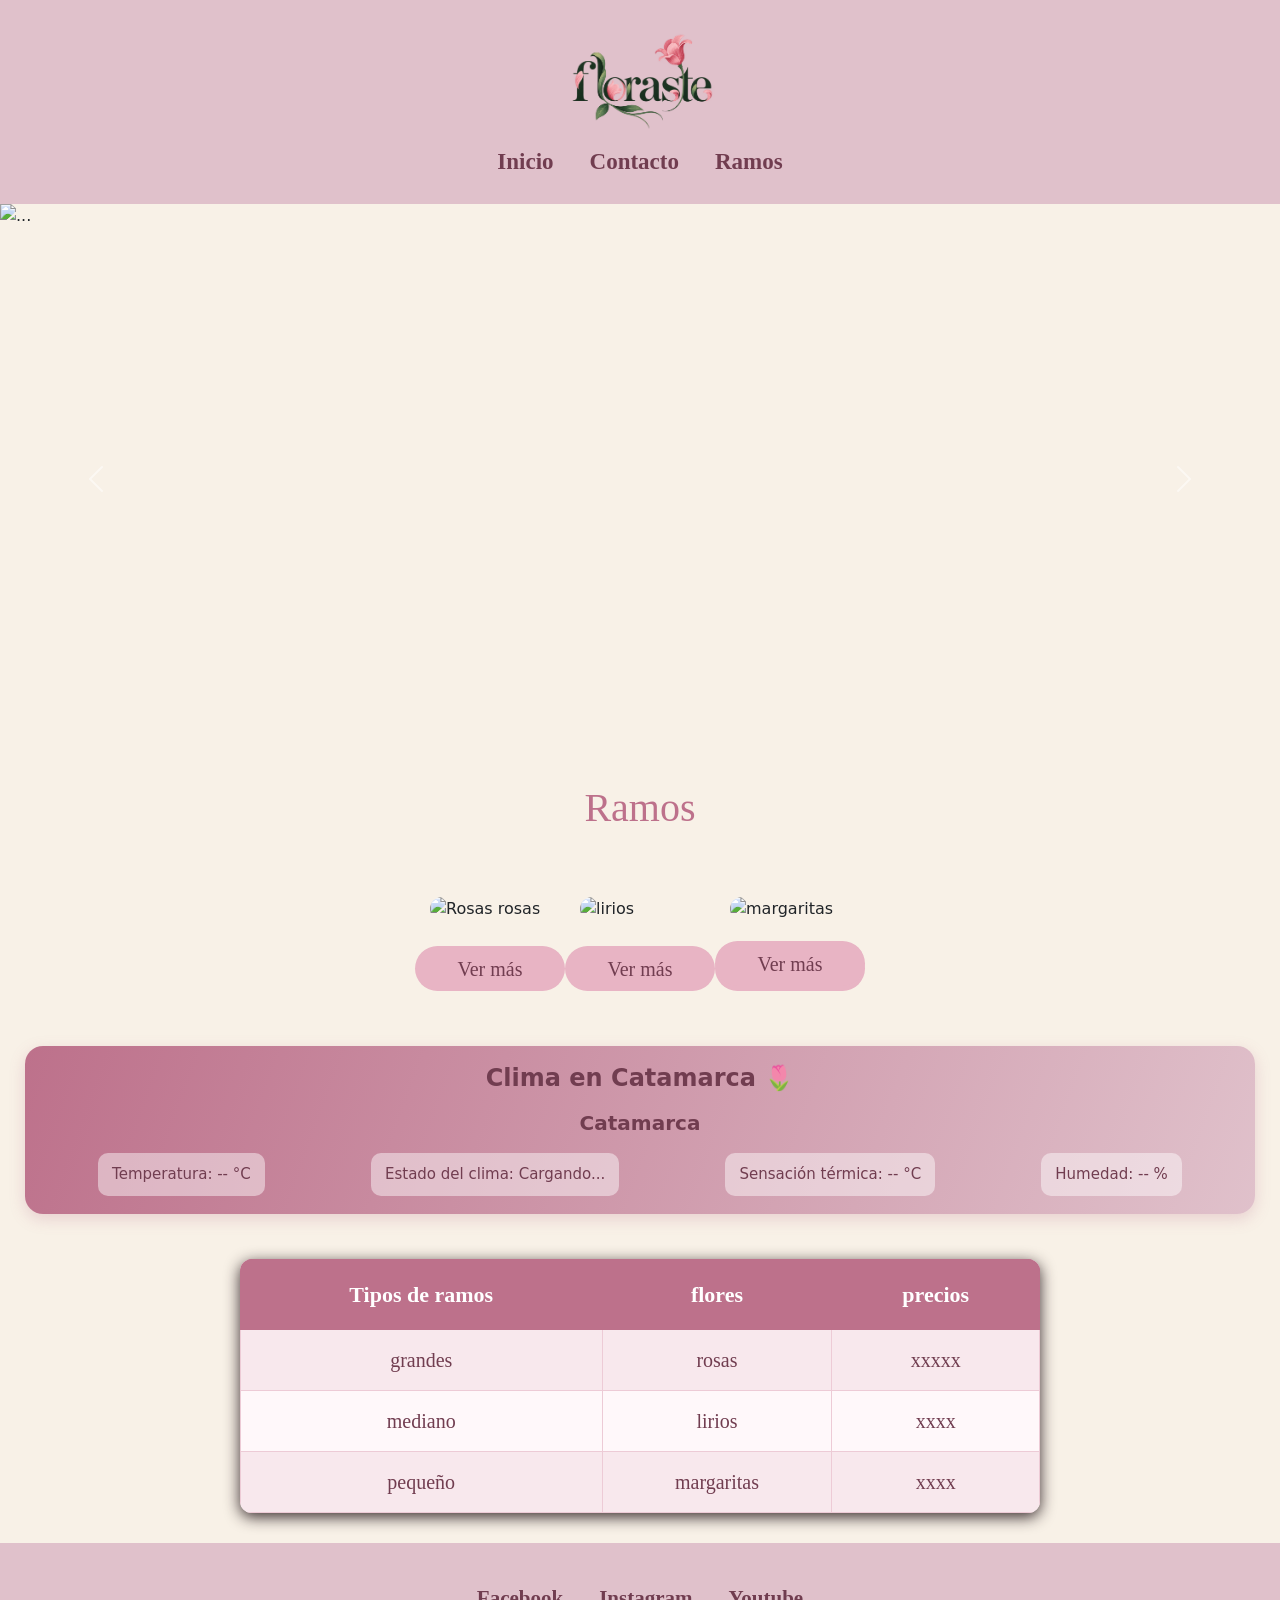
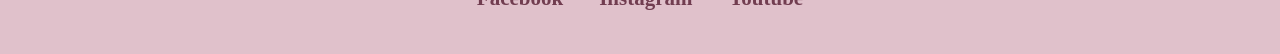
==== index.html @ cd7717e3 "Primer commit - Proyecto Floreria" ====
<!DOCTYPE html>
<html lang="en">

<head>
    <meta charset="UTF-8">
    <meta name="viewport" content="width=, initial-scale=1.0">
    <title>Floreria</title>
    <link href="https://cdn.jsdelivr.net/npm/bootstrap@5.3.8/dist/css/bootstrap.min.css" rel="stylesheet"
        integrity="sha384-sRIl4kxILFvY47J16cr9ZwB07vP4J8+LH7qKQnuqkuIAvNWLzeN8tE5YBujZqJLB" crossorigin="anonymous">
    <link rel="stylesheet" href="pagescss/header.css">
    <link rel="stylesheet" href="pagescss/index.css">
</head>

<body>
    <header>
        <nav class="logo">
            <a href="./index.html">
                <img src="./img/image.png" alt="Logo">
            </a>
        </nav>

        <nav class="pages">
            <a href="./index.html">Inicio</a>
            <a href="./pages/contacto.html">Contacto</a>
            <a href="./pages/ramos.html">Ramos</a>
        </nav>
    </header>


    <main>
        <section class="carrusel">
            <div id="carouselExample" class="carousel slide" data-bs-ride="carousel" data-bs-interval="2000">
                <div class="carousel-inner">
                    <div class="carousel-item active">
                        <img src="https://images.pexels.com/photos/3302498/pexels-photo-3302498.jpeg"
                            class="d-block w-100" alt="...">
                    </div>
                    <div class="carousel-item">
                        <img src="https://images.pexels.com/photos/31497181/pexels-photo-31497181.jpeg"
                            class="d-block w-100" alt="...">
                    </div>
                    <div class="carousel-item">
                        <img src="https://images.pexels.com/photos/5410130/pexels-photo-5410130.jpeg"
                            class="d-block w-100" alt="...">
                    </div>
                    <div class="carousel-item">
                        <img src="https://images.pexels.com/photos/35664674/pexels-photo-35664674.jpeg"
                            class="d-block w-100" alt="...">
                    </div>
                </div>
                <button class="carousel-control-prev" type="button" data-bs-target="#carouselExample"
                    data-bs-slide="prev">
                    <span class="carousel-control-prev-icon" aria-hidden="true"></span>
                    <span class="visually-hidden">Previous</span>
                </button>
                <button class="carousel-control-next" type="button" data-bs-target="#carouselExample"
                    data-bs-slide="next">
                    <span class="carousel-control-next-icon" aria-hidden="true"></span>
                    <span class="visually-hidden">Next</span>
                </button>
            </div>
        </section>
        <!-- productos -->
        <section class="productos">
            <h2>Ramos</h2>
            <div class="articulos">
                <article>
                    <img src="https://i.pinimg.com/736x/60/96/48/609648e10360ee200fb254cff6086fb3.jpg" alt="Rosas rosas"
                        width="300">

                    <a href="./pages/ramos.html" class="btn-productos">Ver más</a>

                </article>

                <article>
                    <img src="https://i.pinimg.com/736x/7d/55/8c/7d558c47a3b1468fc55b608aba9eee96.jpg" alt="lirios"
                        width="300">

                    <a href="./pages/ramos.html" class="btn-productos">Ver más</a>

                </article>

                <article>
                    <img src="https://i.pinimg.com/736x/e2/89/d9/e289d97db90c64d6e868f7fc60661457.jpg" alt="margaritas"
                        width="300">
                    <div class="btn-productos">

                        <a href="./pages/ramos.html" class="btn-productos">Ver más</a>



                    </div>


                </article>
            </div>

        </section>


        <!-- Sección del clima de Catamarca -->
        <section class="seccion-clima">
            <div class="card-clima">

                <h2>Clima en Catamarca 🌷</h2>

                <h3 id="ciudad">Catamarca</h3>

                <p id="temperatura">Temperatura: -- °C</p>
                <p id="descripcion">Estado del clima: Cargando...</p>
                <p id="sensacion">Sensación térmica: -- °C</p>
                <p id="humedad">Humedad: -- %</p>

            </div>
        </section>

        <!-- tabla de los tamaños -->
        <section class="tabla">
            <table>
                <tr>
                    <th>Tipos de ramos</th>
                    <th>flores</th>
                    <th>precios</th>

                </tr>
                <tr>
                    <td>grandes</td>
                    <td>rosas</td>
                    <td>xxxxx</td>

                </tr>
                <tr>
                    <td>mediano</td>
                    <td>lirios</td>
                    <td>xxxx</td>

                </tr>
                <tr>
                    <td>pequeño</td>
                    <td>margaritas</td>
                    <td>xxxx</td>

                </tr>

            </table>
        </section>

    </main>

    <footer>
        <nav class="enlaces">
            <a href="https://www.facebook.com/?locale=es_LA" target="_blank">Facebook</a>
            <a href="https://www.instagram.com/" target="_blank">Instagram</a>
            <a href="https://youtube.com" target="_blank">Youtube</a>
        </nav>
    </footer>

</body>
<script src="./pagesjs/clima.js"></script>
<script src="https://cdn.jsdelivr.net/npm/bootstrap@5.3.8/dist/js/bootstrap.bundle.min.js"
    integrity="sha384-FKyoEForCGlyvwx9Hj09JcYn3nv7wiPVlz7YYwJrWVcXK/BmnVDxM+D2scQbITxI"
    crossorigin="anonymous"></script>

</html>
---- pagescss/header.css ----
* {                        
    padding: 0;            
    margin: 0;             
    text-decoration: 0;    
    box-sizing: border-box;
}                          
body {                            
    background-color: #F8F1E7;
}                             

/* header */ 
header {                                  
    display: flex;                         
    flex-direction: column;                
    align-items: center;                   
    padding: 15px 20px;                    
    background-color:rgb(224, 193, 203);
}                                          
                                           
                                      
.logo img {                                
    width: 150px;                          
    height: auto;                          
    display: block;                        
    margin: 0 auto 0;                   
}                                          

.pages {                                                                                                  
    display: flex;                                                                                        
    padding: 0px;                                                                                                                                                        
    justify-content: center;                                                                              
    font-family: 'Trebuchet MS', 'Lucida Sans Unicode', 'Lucida Grande', 'Lucida Sans', Arial, sans-serif;                                                                                                     
}                                                                                                         
                                                                                                                                                                                                            
.pages a {
    color: #713d50;
    text-decoration: none;
    margin: 10px 18px;
    font-family: 'Cormorant Garamond', serif;
    font-size: 23px;
    font-weight: 600;
    transition: 0.3s;
}

.pages a:hover {
    color: #bd718b;
}   


/* footer */                                 
.enlaces {                                                                                                            
    display: flex;                                                                                                   
    justify-content: center;                                                                                                                       
    align-items: center;                                                                                                                                                                                        
    flex-wrap: wrap;                                                                                                 
    padding: 30px;                                                                                                    
    background-color: rgb(224, 193, 203);                                                                            
    font-family: 'Cormorant Garamond', serif;
}                                            
.enlaces a {                                 
    color: #713d50;                          
    text-decoration: none;                   
    margin: 10px 18px;                       
    font-size: 21px;                         
    font-weight: 600;                        
    transition: 0.3s;                        
}                                                                                                                                
.enlaces a:hover {                           
    color: white;                            
}
---- pagescss/index.css ----
* {
    padding: 0;
    margin: 0;
    text-decoration: 0;
    box-sizing: border-box;
}
body {
    background-color: #F8F1E7;
}
/* header */
header {                                                                                                                  
    display: flex;                                                                                                        
    flex-direction: column;                                                                                               
    align-items: center;                                                                                                  
    padding: 15px 20px;                                                                                                   
    background-color:rgb(224, 193, 203);                                                                                  
}                                                                                                                         
                                                                                                                                                                                                                                              
.logo img {                                                                                                               
    width: 150px;                                                                                                         
    height: auto;                                                                                                         
    display: block;                                                                                                       
    margin: 0 auto 0;                                                                                                     
}                                                                                                                         
                                                                                                                                                                                                                                       
.pages {                                                                                                                  
    display: flex;                                                                                                        
    padding: 0px;                                                                                                         
    justify-content: center;                                                                                              
    font-family: 'Trebuchet MS', 'Lucida Sans Unicode', 'Lucida Grande', 'Lucida Sans', Arial, sans-serif;                
}                                                                                                                         
                                                                                                                    
.pages a {                                                                                                                
    color: #713d50;                                                                                                       
    text-decoration: none;                                                                                                
    margin: 10px 18px;                                                                                                    
    font-family: 'Cormorant Garamond', serif;                                                                             
    font-size: 23px;                                                                                                      
    font-weight: 600;                                                                                                     
    transition: 0.3s;                                                                                                     
}                                                                                                                         
                                                                                                                          
                                                                                                                          
.pages a:hover {                                                                                                          
    color: #bd718b;                                                                                                       
}                                                                                                                         


/* carrousel */
.carrusel {
    width: 100%;
    margin: 0 auto;
}

.carousel-item img {
    width: 100%;
    height: 550px;
    object-fit: cover;
}

/* articulos */
.productos h2 {
    text-align: center;
    color: #bd718b;
    font-family: 'Georgia', serif;
    font-size: 40px;
    margin: 30px 0;
    font-weight: normal;
}
.articulos {
    display: flex;
    flex-wrap: wrap;
    align-items: center;
    justify-content: center;
    padding: 20px;
}

.articulos img {
    margin: 15px;
    border-radius: 30px;
}

/* botones */
.btn-productos {
    display: flex;
    justify-content: center;
    align-items: center;
    width: 150px;
    height: 45px;
    background-color: #e8b4c4;
    border-radius: 25px;
    border: none;
    margin: 10px auto 20px;
}

.btn-productos {
    display: flex;
    text-decoration:none;
    justify-content: center;
    align-items: center;
    width: 150px;
    height: 45px;
    margin: 10px auto 20px;
    background-color: #e8b4c4;
    color: #713d50;
    border: none;
    border-radius: 25px;
    font-family: 'Cormorant Garamond', serif;
    font-size: 20px;
    cursor: pointer;
    transition: 0.3s;
}

.btn-productos:hover {
    background-color: #bd718b;
    color: white;
}

/* SECCIÓN DEL CLIMA */
.seccion-clima {
    background: #F8F1E7;
    padding: 15px 25px;
}

/* TARJETA RECTANGULAR */
.card-clima {
    width: 100%;
    max-width: 100%;
    margin: 0 auto;
    padding: 18px 30px;

    /* Degradado rosa */
    background: linear-gradient(110deg, #BD718B, #E0C1CB);
    color: #713D50;

    border-radius: 18px;
    box-shadow: 0 5px 15px rgba(189, 113, 139, 0.25);

    display: flex;
    flex-wrap: wrap;
    align-items: center;
    justify-content: space-around;
    gap: 10px 20px;

    transition: transform 0.3s ease;
}

.card-clima:hover {
    transform: translateY(-3px);
}

/* CIUDAD */
.card-clima h3 {
    width: 100%;
    color: #713D50;
    text-align: center;
    font-size: 20px;
    margin: 0 0 8px;
    font-weight: 600;
}

/* DATOS DEL CLIMA */
.card-clima p {
    margin: 0;
    padding: 10px 14px;
    font-size: 15px;

    background: rgba(255, 255, 255, 0.45);
    color: #713D50;

    border-radius: 10px;
}

/* TÍTULO DE LA SECCIÓN */
.card-clima h2 {
    width: 100%;
    color: #713D50;
    text-align: center;
    font-size: 24px;
    font-weight: bold;
    margin: 0 0 8px;
}
/* CELULARES */
@media (max-width: 600px) {
    .seccion-clima {
        padding: 12px;
    }

    .card-clima {
        padding: 18px 12px;
        justify-content: center;
        gap: 10px;
    }

    .card-clima h3 {
        width: 100%;
        text-align: center;
    }

    .card-clima p {
        font-size: 13px;
        padding: 8px 10px;
    }
}


/* tabla de precios */
.tabla {
    display: flex;
    justify-content: center;
    padding: 30px 15px;
}

.tabla table {
    width: 80%;
    max-width: 800px;
    border-collapse: collapse;
    font-family: 'Cormorant Garamond', serif;
    font-size: 20px;
    text-align: center;
    background-color: #fff8fa;
    border-radius: 12px;
    overflow: hidden;
    box-shadow: 0 4px 15px rgba(32, 18, 22, 0.886);
}

/* encabezados */
.tabla th {
    background-color: #bd718b;
    color: white;
    padding: 18px;
    font-size: 22px;
    font-weight: 600;
    border: 1px solid #bd718b;
}

/* celdas */
.tabla td {
    padding: 15px;
    color: #713d50;
    border: 1px solid #edcbd6;
}

/* filas alternadas */
.tabla tr:nth-child(even) {
    background-color: #f8e8ed;
}

/* efecto al pasar el mouse */
.tabla tr:hover {
    background-color: #f0d2dd;
    transition: 0.3s;
}

/* footer */
.enlaces {
    display: flex;
    justify-content: center;
    align-items: center;
    flex-wrap: wrap;
    padding: 30px;
    background-color: rgb(224, 193, 203);
    font-family: 'Cormorant Garamond', serif;
}
.enlaces a {
    color: #713d50;
    text-decoration: none;
    margin: 10px 18px;
    font-size: 21px;
    font-weight: 600;
    transition: 0.3s;
}

.enlaces a:hover {
    color: white;
}
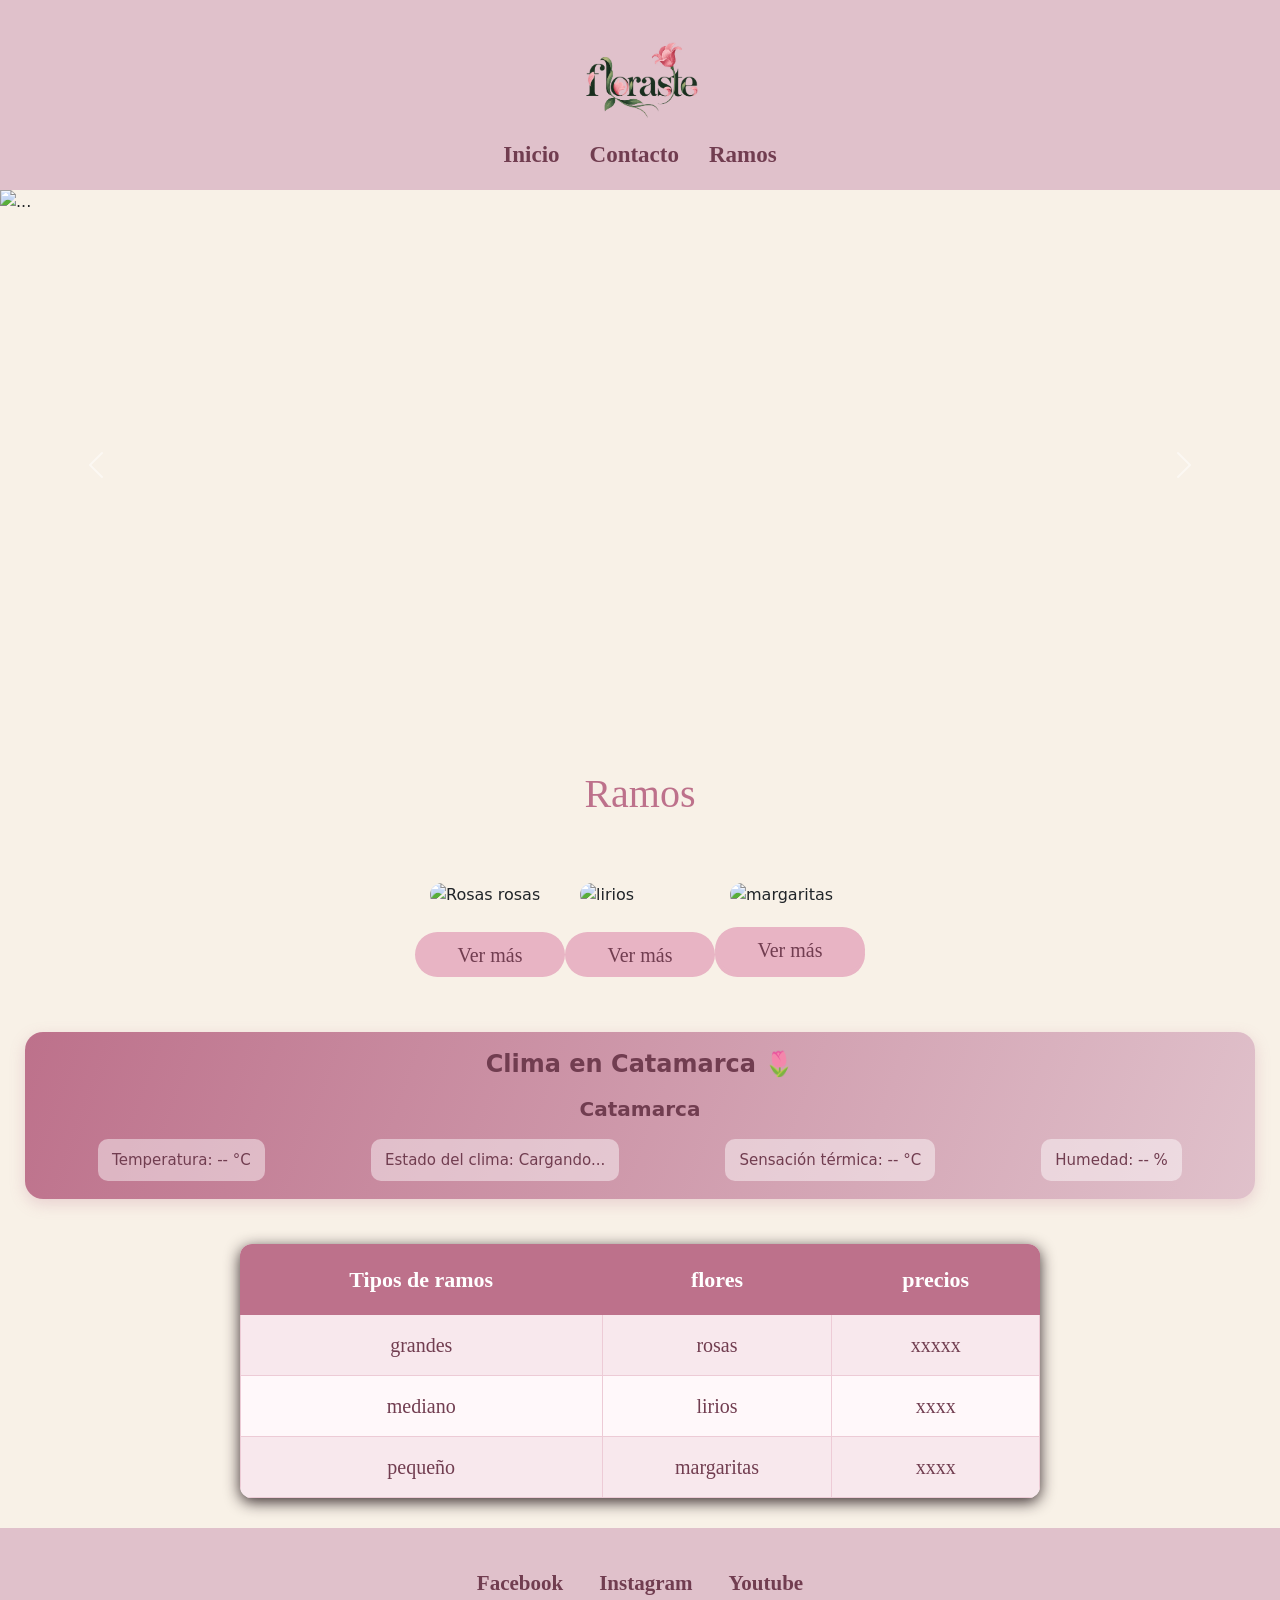
==== commit 74ee4a45: "Se agrega el media en la sección de catálogo y del inicio" ====
--- a/index.html
+++ b/index.html
@@ -12,21 +12,19 @@
 </head>
 
 <body>
-    <header>
-        <nav class="logo">
-            <a href="./index.html">
-                <img src="./img/image.png" alt="Logo">
-            </a>
-        </nav>
-
-        <nav class="pages">
-            <a href="./index.html">Inicio</a>
-            <a href="./pages/contacto.html">Contacto</a>
-            <a href="./pages/ramos.html">Ramos</a>
-        </nav>
-    </header>
-
-
+   <header>                                             
+       <nav class="logo">                               
+           <a href="../index.html">                     
+               <img src="../img/image.png" alt="Logo">  
+           </a>                                         
+       </nav>                                           
+       <nav class="pages">                              
+           <a href="../index.html">Inicio</a>           
+           <a href="../pages/contacto.html">Contacto</a>
+           <a href="../pages/ramos.html">Ramos</a>      
+       </nav>                                           
+   </header>                                            
+  
     <main>
         <section class="carrusel">
             <div id="carouselExample" class="carousel slide" data-bs-ride="carousel" data-bs-interval="2000">
--- a/pagescss/header.css
+++ b/pagescss/header.css
@@ -8,43 +8,330 @@
     background-color: #F8F1E7;
 }                             
 
-/* header */ 
-header {                                  
-    display: flex;                         
-    flex-direction: column;                
-    align-items: center;                   
-    padding: 15px 20px;                    
-    background-color:rgb(224, 193, 203);
-}                                          
-                                           
-                                      
-.logo img {                                
-    width: 150px;                          
-    height: auto;                          
-    display: block;                        
-    margin: 0 auto 0;                   
-}                                          
-
-.pages {                                                                                                  
-    display: flex;                                                                                        
-    padding: 0px;                                                                                                                                                        
-    justify-content: center;                                                                              
-    font-family: 'Trebuchet MS', 'Lucida Sans Unicode', 'Lucida Grande', 'Lucida Sans', Arial, sans-serif;                                                                                                     
-}                                                                                                         
-                                                                                                                                                                                                            
+/* HEADER GENERAL */
+header {
+    width: 100%;
+    height: 190px;
+    padding: 12px 20px;
+    background-color: rgb(224, 193, 203);
+
+    display: flex;
+    flex-direction: column;
+    align-items: center;
+    justify-content: center;
+
+    box-sizing: border-box;
+    flex-shrink: 0;
+}
+
+/* LOGO */
+.logo {
+    margin: 0;
+    padding: 0;
+    line-height: 0;
+}
+
+.logo img {
+    width: 120px;
+    height: 120px;
+    object-fit: contain;
+    display: block;
+}
+
+/* MENÚ DE NAVEGACIÓN */
+.pages {
+    width: 100%;
+    min-height: 40px;
+
+    display: flex;
+    justify-content: center;
+    align-items: center;
+    gap: 30px;
+
+    margin: 0;
+    padding: 0;
+}
+
 .pages a {
     color: #713d50;
     text-decoration: none;
-    margin: 10px 18px;
     font-family: 'Cormorant Garamond', serif;
     font-size: 23px;
     font-weight: 600;
-    transition: 0.3s;
+    line-height: 1.2;
+    margin: 0;
+    transition: color 0.3s;
 }
 
 .pages a:hover {
     color: #bd718b;
-}   
+}
+
+/* TABLETS Y CELULARES */
+@media (max-width: 600px) {
+    header {
+        height: 160px;
+        padding: 10px;
+    }
+
+    .logo img {
+        width: 95px;
+        height: 95px;
+    }
+
+    .pages {
+        gap: 20px;
+        min-height: 35px;
+    }
+
+    .pages a {
+        font-size: 19px;
+    }
+}
+                                                      
+/* HEADER GENERAL */
+header {
+    width: 100%;
+    height: 190px;
+    padding: 12px 20px;
+    background-color: rgb(224, 193, 203);
+
+    display: flex;
+    flex-direction: column;
+    align-items: center;
+    justify-content: center;
+
+    box-sizing: border-box;
+    flex-shrink: 0;
+}
+
+/* LOGO */
+.logo {
+    margin: 0;
+    padding: 0;
+    line-height: 0;
+}
+
+.logo img {
+    width: 120px;
+    height: 120px;
+    object-fit: contain;
+    display: block;
+}
+
+/* MENÚ DE NAVEGACIÓN */
+.pages {
+    width: 100%;
+    min-height: 40px;
+
+    display: flex;
+    justify-content: center;
+    align-items: center;
+    gap: 30px;
+
+    margin: 0;
+    padding: 0;
+}
+
+.pages a {
+    color: #713d50;
+    text-decoration: none;
+    font-family: 'Cormorant Garamond', serif;
+    font-size: 23px;
+    font-weight: 600;
+    line-height: 1.2;
+    margin: 0;
+    transition: color 0.3s;
+}
+
+.pages a:hover {
+    color: #bd718b;
+}
+
+/* TABLETS Y CELULARES */
+@media (max-width: 600px) {
+    header {
+        height: 160px;
+        padding: 10px;
+    }
+
+    .logo img {
+        width: 95px;
+        height: 95px;
+    }
+
+    .pages {
+        gap: 20px;
+        min-height: 35px;
+    }
+
+    .pages a {
+        font-size: 19px;
+    }
+}
+                                                                                            
+/* HEADER GENERAL */
+header {
+    width: 100%;
+    height: 190px;
+    padding: 12px 20px;
+    background-color: rgb(224, 193, 203);
+
+    display: flex;
+    flex-direction: column;
+    align-items: center;
+    justify-content: center;
+
+    box-sizing: border-box;
+    flex-shrink: 0;
+}
+
+/* LOGO */
+.logo {
+    margin: 0;
+    padding: 0;
+    line-height: 0;
+}
+
+.logo img {
+    width: 120px;
+    height: 120px;
+    object-fit: contain;
+    display: block;
+}
+
+/* MENÚ DE NAVEGACIÓN */
+.pages {
+    width: 100%;
+    min-height: 40px;
+
+    display: flex;
+    justify-content: center;
+    align-items: center;
+    gap: 30px;
+
+    margin: 0;
+    padding: 0;
+}
+
+.pages a {
+    color: #713d50;
+    text-decoration: none;
+    font-family: 'Cormorant Garamond', serif;
+    font-size: 23px;
+    font-weight: 600;
+    line-height: 1.2;
+    margin: 0;
+    transition: color 0.3s;
+}
+
+.pages a:hover {
+    color: #bd718b;
+}
+
+/* TABLETS Y CELULARES */
+@media (max-width: 600px) {
+    header {
+        height: 160px;
+        padding: 10px;
+    }
+
+    .logo img {
+        width: 95px;
+        height: 95px;
+    }
+
+    .pages {
+        gap: 20px;
+        min-height: 35px;
+    }
+
+    .pages a {
+        font-size: 19px;
+    }
+}
+                                                                                         
+/* HEADER GENERAL */
+header {
+    width: 100%;
+    height: 190px;
+    padding: 12px 20px;
+    background-color: rgb(224, 193, 203);
+
+    display: flex;
+    flex-direction: column;
+    align-items: center;
+    justify-content: center;
+
+    box-sizing: border-box;
+    flex-shrink: 0;
+}
+
+/* LOGO */
+.logo {
+    margin: 0;
+    padding: 0;
+    line-height: 0;
+}
+
+.logo img {
+    width: 120px;
+    height: 120px;
+    object-fit: contain;
+    display: block;
+}
+
+/* MENÚ DE NAVEGACIÓN */
+.pages {
+    width: 100%;
+    min-height: 40px;
+
+    display: flex;
+    justify-content: center;
+    align-items: center;
+    gap: 30px;
+
+    margin: 0;
+    padding: 0;
+}
+
+.pages a {
+    color: #713d50;
+    text-decoration: none;
+    font-family: 'Cormorant Garamond', serif;
+    font-size: 23px;
+    font-weight: 600;
+    line-height: 1.2;
+    margin: 0;
+    transition: color 0.3s;
+}
+
+.pages a:hover {
+    color: #bd718b;
+}
+
+/* TABLETS Y CELULARES */
+@media (max-width: 600px) {
+    header {
+        height: 160px;
+        padding: 10px;
+    }
+
+    .logo img {
+        width: 95px;
+        height: 95px;
+    }
+
+    .pages {
+        gap: 20px;
+        min-height: 35px;
+    }
+
+    .pages a {
+        font-size: 19px;
+    }
+}
+
 
 
 /* footer */                                 
--- a/pagescss/index.css
+++ b/pagescss/index.css
@@ -6,46 +6,7 @@
 }
 body {
     background-color: #F8F1E7;
-}
-/* header */
-header {                                                                                                                  
-    display: flex;                                                                                                        
-    flex-direction: column;                                                                                               
-    align-items: center;                                                                                                  
-    padding: 15px 20px;                                                                                                   
-    background-color:rgb(224, 193, 203);                                                                                  
-}                                                                                                                         
-                                                                                                                                                                                                                                              
-.logo img {                                                                                                               
-    width: 150px;                                                                                                         
-    height: auto;                                                                                                         
-    display: block;                                                                                                       
-    margin: 0 auto 0;                                                                                                     
-}                                                                                                                         
-                                                                                                                                                                                                                                       
-.pages {                                                                                                                  
-    display: flex;                                                                                                        
-    padding: 0px;                                                                                                         
-    justify-content: center;                                                                                              
-    font-family: 'Trebuchet MS', 'Lucida Sans Unicode', 'Lucida Grande', 'Lucida Sans', Arial, sans-serif;                
-}                                                                                                                         
-                                                                                                                    
-.pages a {                                                                                                                
-    color: #713d50;                                                                                                       
-    text-decoration: none;                                                                                                
-    margin: 10px 18px;                                                                                                    
-    font-family: 'Cormorant Garamond', serif;                                                                             
-    font-size: 23px;                                                                                                      
-    font-weight: 600;                                                                                                     
-    transition: 0.3s;                                                                                                     
-}                                                                                                                         
-                                                                                                                          
-                                                                                                                          
-.pages a:hover {                                                                                                          
-    color: #bd718b;                                                                                                       
-}                                                                                                                         
-
-
+}                                                                                                                                                                                                                                                                                                                                                                                                                                                                       
 /* carrousel */
 .carrusel {
     width: 100%;
@@ -180,30 +141,6 @@
     font-weight: bold;
     margin: 0 0 8px;
 }
-/* CELULARES */
-@media (max-width: 600px) {
-    .seccion-clima {
-        padding: 12px;
-    }
-
-    .card-clima {
-        padding: 18px 12px;
-        justify-content: center;
-        gap: 10px;
-    }
-
-    .card-clima h3 {
-        width: 100%;
-        text-align: center;
-    }
-
-    .card-clima p {
-        font-size: 13px;
-        padding: 8px 10px;
-    }
-}
-
-
 /* tabla de precios */
 .tabla {
     display: flex;
@@ -273,4 +210,172 @@
 
 .enlaces a:hover {
     color: white;
-}+}
+
+/* =========================
+   MEDIA QUERY PARA TABLETS
+========================= */
+@media (max-width: 768px) {
+
+    /* CARRUSEL */
+    .carousel-item img {
+        height: 380px;
+    }
+
+    /* PRODUCTOS */
+    .articulos {
+        gap: 15px;
+        padding: 15px;
+    }
+
+    .articulos article {
+        width: 45%;
+        text-align: center;
+    }
+
+    .articulos img {
+        width: 90%;
+        height: auto;
+        margin: 10px auto;
+        border-radius: 20px;
+    }
+
+    .productos h2 {
+        font-size: 34px;
+    }
+
+    /* BOTONES */
+    .btn-productos {
+        width: 130px;
+        height: 42px;
+        font-size: 18px;
+    }
+
+    /* CLIMA */
+    .card-clima {
+        padding: 20px 15px;
+        gap: 12px;
+    }
+
+    .card-clima p {
+        font-size: 14px;
+    }
+
+    /* TABLA */
+    .tabla table {
+        width: 95%;
+        font-size: 18px;
+    }
+
+    .tabla th {
+        font-size: 19px;
+        padding: 12px;
+    }
+
+    .tabla td {
+        padding: 12px;
+    }
+}
+
+
+/* =========================
+   MEDIA QUERY PARA CELULARES
+========================= */
+@media (max-width: 480px) {
+
+    /* CARRUSEL */
+    .carousel-item img {
+        height: 250px;
+    }
+
+    /* PRODUCTOS */
+    .productos h2 {
+        font-size: 30px;
+        margin: 22px 0;
+    }
+
+    .articulos {
+        flex-direction: column;
+        align-items: center;
+        padding: 10px;
+        gap: 15px;
+    }
+
+    .articulos article {
+        width: 100%;
+        text-align: center;
+    }
+
+    .articulos img {
+        width: 85%;
+        max-width: 300px;
+        height: auto;
+        margin: 10px auto;
+        border-radius: 20px;
+    }
+
+    /* BOTONES */
+    .btn-productos {
+        width: 140px;
+        height: 42px;
+        font-size: 18px;
+    }
+
+    /* CLIMA */
+    .seccion-clima {
+        padding: 12px;
+    }
+
+    .card-clima {
+        padding: 18px 10px;
+        justify-content: center;
+        gap: 10px;
+    }
+
+    .card-clima h2 {
+        font-size: 21px;
+    }
+
+    .card-clima h3 {
+        font-size: 18px;
+    }
+
+    .card-clima p {
+        width: 100%;
+        text-align: center;
+        font-size: 14px;
+        padding: 10px;
+    }
+
+    /* TABLA */
+    .tabla {
+        padding: 20px 8px;
+        overflow-x: auto;
+    }
+
+    .tabla table {
+        width: 100%;
+        min-width: 300px;
+        font-size: 15px;
+    }
+
+    .tabla th {
+        font-size: 16px;
+        padding: 10px 5px;
+    }
+
+    .tabla td {
+        padding: 10px 5px;
+    }
+
+    /* FOOTER */
+    .enlaces {
+        padding: 20px 10px;
+        gap: 5px;
+    }
+
+    .enlaces a {
+        font-size: 18px;
+        margin: 8px 10px;
+    }
+}
